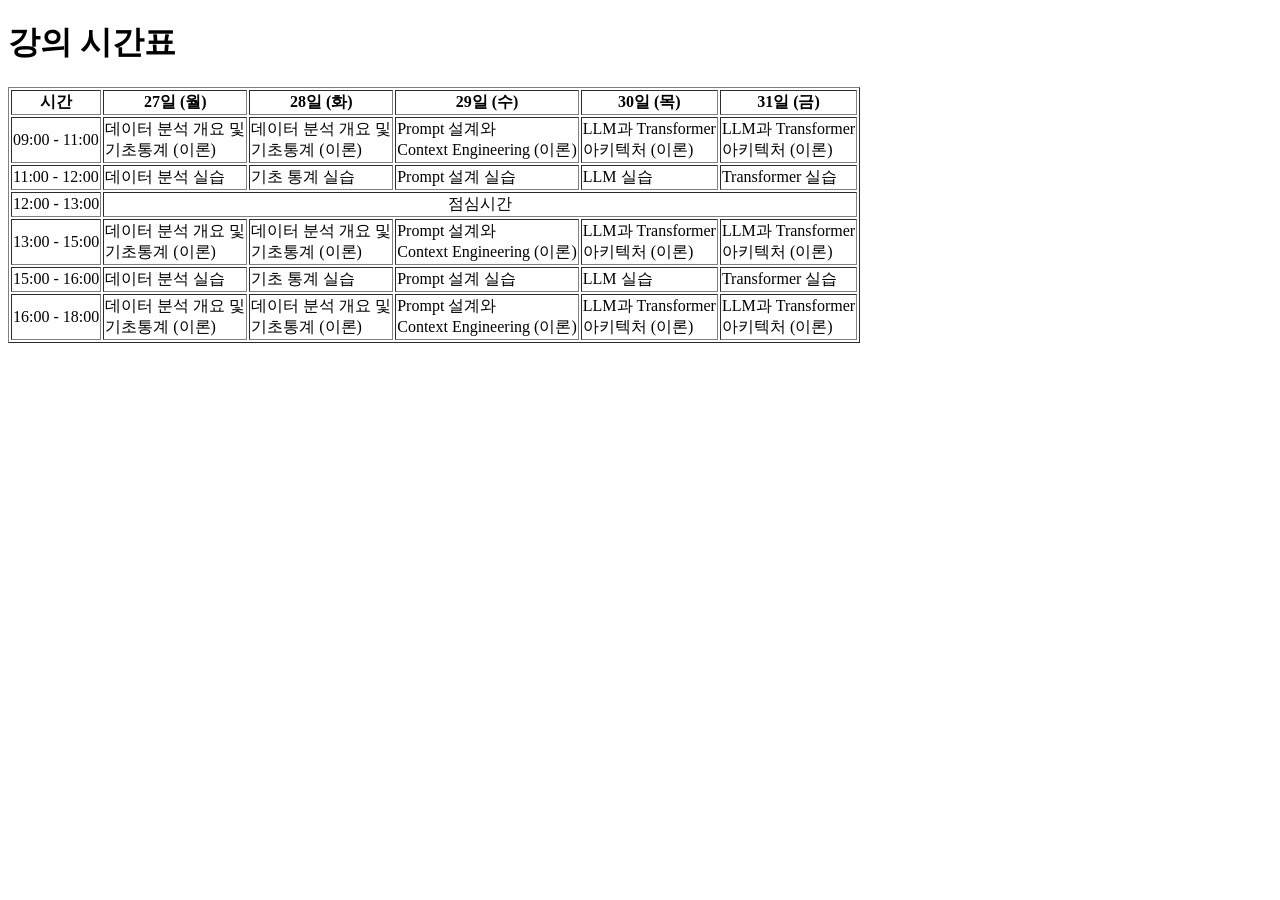
==== html/myClass.html @ 4093a497 "Add initial HTML files" ====
<!DOCTYPE html>
<html lang="ko">
<head>
  <meta charset="UTF-8">
  <title>강의 시간표</title>
</head>
<body>
  <h1>강의 시간표</h1>

  <table border="1">
    <thead>
      <tr>
        <th>시간</th>
        <th>27일 (월)</th>
        <th>28일 (화)</th>
        <th>29일 (수)</th>
        <th>30일 (목)</th>
        <th>31일 (금)</th>
      </tr>
    </thead>
    <tbody>
      <tr>
        <td>09:00 - 11:00</td>
        <td>데이터 분석 개요 및<br>기초통계 (이론)</td>
        <td>데이터 분석 개요 및<br>기초통계 (이론)</td>
        <td>Prompt 설계와<br>Context Engineering (이론)</td>
        <td>LLM과 Transformer<br>아키텍처 (이론)</td>
        <td>LLM과 Transformer<br>아키텍처 (이론)</td>
      </tr>
      <tr>
        <td>11:00 - 12:00</td>
        <td>데이터 분석 실습</td>
        <td>기초 통계 실습</td>
        <td>Prompt 설계 실습</td>
        <td>LLM 실습</td>
        <td>Transformer 실습</td>
      </tr>
      <tr>
        <td>12:00 - 13:00</td>
        <td colspan="5" align="center">점심시간</td>
      </tr>
      <tr>
        <td>13:00 - 15:00</td>
        <td>데이터 분석 개요 및<br>기초통계 (이론)</td>
        <td>데이터 분석 개요 및<br>기초통계 (이론)</td>
        <td>Prompt 설계와<br>Context Engineering (이론)</td>
        <td>LLM과 Transformer<br>아키텍처 (이론)</td>
        <td>LLM과 Transformer<br>아키텍처 (이론)</td>
      </tr>
      <tr>
        <td>15:00 - 16:00</td>
        <td>데이터 분석 실습</td>
        <td>기초 통계 실습</td>
        <td>Prompt 설계 실습</td>
        <td>LLM 실습</td>
        <td>Transformer 실습</td>
      </tr>
      <tr>
        <td>16:00 - 18:00</td>
        <td>데이터 분석 개요 및<br>기초통계 (이론)</td>
        <td>데이터 분석 개요 및<br>기초통계 (이론)</td>
        <td>Prompt 설계와<br>Context Engineering (이론)</td>
        <td>LLM과 Transformer<br>아키텍처 (이론)</td>
        <td>LLM과 Transformer<br>아키텍처 (이론)</td>
      </tr>
    </tbody>
  </table>
</body>
</html>
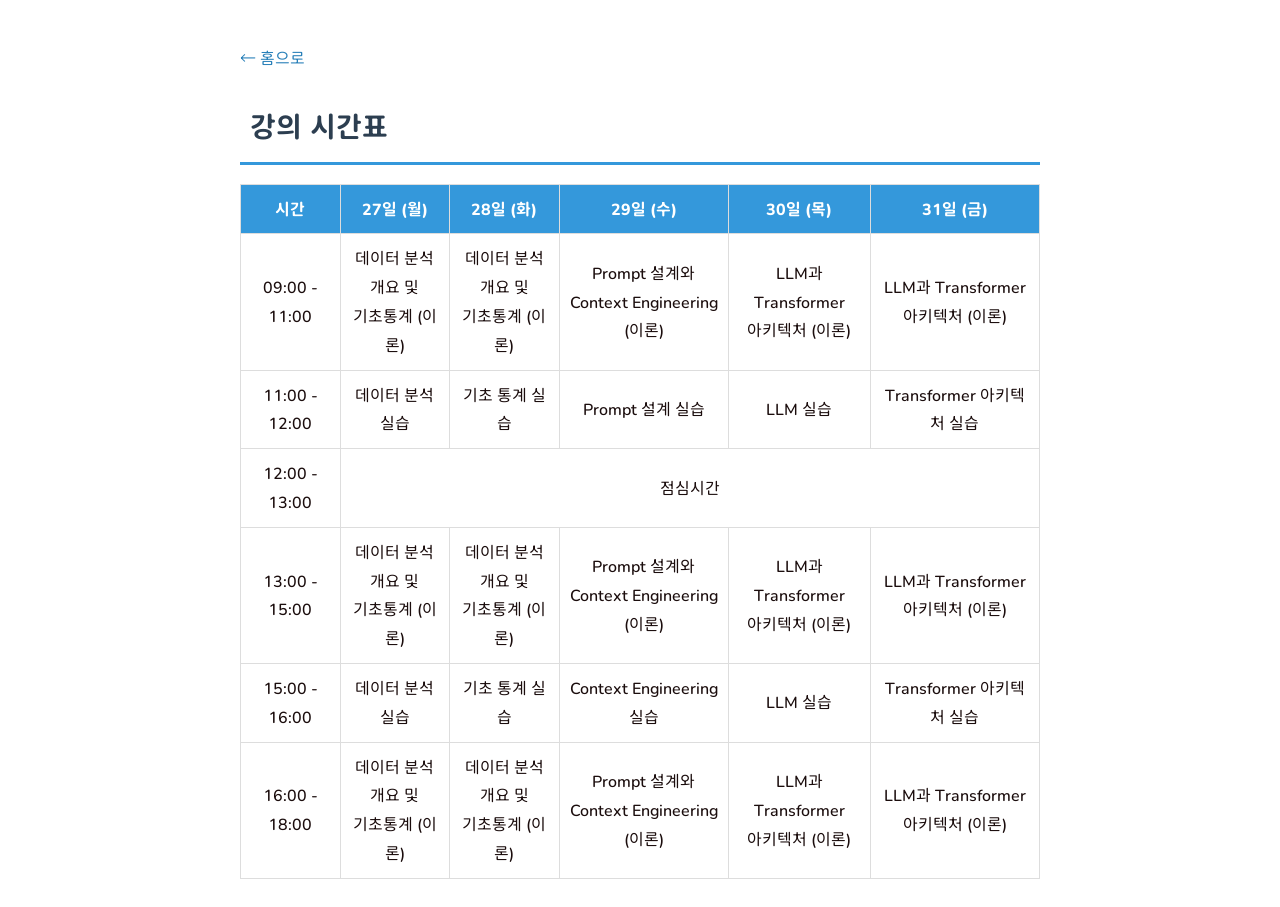
==== commit f266ad50: "Style all pages with Google Fonts, container layout, form styling, and home navigation links" ====
--- a/html/myClass.html
+++ b/html/myClass.html
@@ -2,68 +2,75 @@
 <html lang="ko">
 <head>
   <meta charset="UTF-8">
+  <link rel="preconnect" href="https://fonts.googleapis.com">
+  <link rel="preconnect" href="https://fonts.gstatic.com" crossorigin>
+  <link href="https://fonts.googleapis.com/css2?family=Chiron+GoRound+TC&display=swap" rel="stylesheet">
+  <link rel="stylesheet" href="../css/style.css">
   <title>강의 시간표</title>
 </head>
 <body>
-  <h1>강의 시간표</h1>
+  <div class="container">
+    <p class="home-link"><a href="index.html">← 홈으로</a></p>
+    <h1>강의 시간표</h1>
 
-  <table border="1">
-    <thead>
-      <tr>
-        <th>시간</th>
-        <th>27일 (월)</th>
-        <th>28일 (화)</th>
-        <th>29일 (수)</th>
-        <th>30일 (목)</th>
-        <th>31일 (금)</th>
-      </tr>
-    </thead>
-    <tbody>
-      <tr>
-        <td>09:00 - 11:00</td>
-        <td>데이터 분석 개요 및<br>기초통계 (이론)</td>
-        <td>데이터 분석 개요 및<br>기초통계 (이론)</td>
-        <td>Prompt 설계와<br>Context Engineering (이론)</td>
-        <td>LLM과 Transformer<br>아키텍처 (이론)</td>
-        <td>LLM과 Transformer<br>아키텍처 (이론)</td>
-      </tr>
-      <tr>
-        <td>11:00 - 12:00</td>
-        <td>데이터 분석 실습</td>
-        <td>기초 통계 실습</td>
-        <td>Prompt 설계 실습</td>
-        <td>LLM 실습</td>
-        <td>Transformer 실습</td>
-      </tr>
-      <tr>
-        <td>12:00 - 13:00</td>
-        <td colspan="5" align="center">점심시간</td>
-      </tr>
-      <tr>
-        <td>13:00 - 15:00</td>
-        <td>데이터 분석 개요 및<br>기초통계 (이론)</td>
-        <td>데이터 분석 개요 및<br>기초통계 (이론)</td>
-        <td>Prompt 설계와<br>Context Engineering (이론)</td>
-        <td>LLM과 Transformer<br>아키텍처 (이론)</td>
-        <td>LLM과 Transformer<br>아키텍처 (이론)</td>
-      </tr>
-      <tr>
-        <td>15:00 - 16:00</td>
-        <td>데이터 분석 실습</td>
-        <td>기초 통계 실습</td>
-        <td>Prompt 설계 실습</td>
-        <td>LLM 실습</td>
-        <td>Transformer 실습</td>
-      </tr>
-      <tr>
-        <td>16:00 - 18:00</td>
-        <td>데이터 분석 개요 및<br>기초통계 (이론)</td>
-        <td>데이터 분석 개요 및<br>기초통계 (이론)</td>
-        <td>Prompt 설계와<br>Context Engineering (이론)</td>
-        <td>LLM과 Transformer<br>아키텍처 (이론)</td>
-        <td>LLM과 Transformer<br>아키텍처 (이론)</td>
-      </tr>
-    </tbody>
-  </table>
+    <table border="1">
+      <thead>
+        <tr>
+          <th>시간</th>
+          <th>27일 (월)</th>
+          <th>28일 (화)</th>
+          <th>29일 (수)</th>
+          <th>30일 (목)</th>
+          <th>31일 (금)</th>
+        </tr>
+      </thead>
+      <tbody>
+        <tr>
+          <td>09:00 - 11:00</td>
+          <td>데이터 분석 개요 및<br>기초통계 (이론)</td>
+          <td>데이터 분석 개요 및<br>기초통계 (이론)</td>
+          <td>Prompt 설계와<br>Context Engineering (이론)</td>
+          <td>LLM과 Transformer<br>아키텍처 (이론)</td>
+          <td>LLM과 Transformer<br>아키텍처 (이론)</td>
+        </tr>
+        <tr>
+          <td>11:00 - 12:00</td>
+          <td>데이터 분석 실습</td>
+          <td>기초 통계 실습</td>
+          <td>Prompt 설계 실습</td>
+          <td>LLM 실습</td>
+          <td>Transformer 아키텍처 실습</td>
+        </tr>
+        <tr>
+          <td>12:00 - 13:00</td>
+          <td colspan="5" align="center">점심시간</td>
+        </tr>
+        <tr>
+          <td>13:00 - 15:00</td>
+          <td>데이터 분석 개요 및<br>기초통계 (이론)</td>
+          <td>데이터 분석 개요 및<br>기초통계 (이론)</td>
+          <td>Prompt 설계와<br>Context Engineering (이론)</td>
+          <td>LLM과 Transformer<br>아키텍처 (이론)</td>
+          <td>LLM과 Transformer<br>아키텍처 (이론)</td>
+        </tr>
+        <tr>
+          <td>15:00 - 16:00</td>
+          <td>데이터 분석 실습</td>
+          <td>기초 통계 실습</td>
+          <td>Context Engineering 실습</td>
+          <td>LLM 실습</td>
+          <td>Transformer 아키텍처 실습</td>
+        </tr>
+        <tr>
+          <td>16:00 - 18:00</td>
+          <td>데이터 분석 개요 및<br>기초통계 (이론)</td>
+          <td>데이터 분석 개요 및<br>기초통계 (이론)</td>
+          <td>Prompt 설계와<br>Context Engineering (이론)</td>
+          <td>LLM과 Transformer<br>아키텍처 (이론)</td>
+          <td>LLM과 Transformer<br>아키텍처 (이론)</td>
+        </tr>
+      </tbody>
+    </table>
+  </div>
 </body>
 </html>
--- a/css/style.css
+++ b/css/style.css
@@ -0,0 +1,122 @@
+body {
+  font-family: 'Chiron GoRound TC', sans-serif;
+  line-height: 1.8;
+  color: #1b0d0d;
+  background-color: #ffffff;
+}
+
+h1 {
+  color: #2c3e50;
+  font-size: 28px;
+  padding: 10px;
+  border-bottom: 3px solid #3498db;
+}
+
+h2 {
+  color: #2c3e50;
+  font-size: 20px;
+  padding: 6px 10px;
+  border-left: 6px solid #3498db;
+}
+
+a {
+  color: #2980b9;
+  text-decoration: none;
+}
+
+a:hover {
+  text-decoration: underline;
+}
+
+.container {
+  max-width: 800px;
+  margin: 0 auto;
+  padding: 20px;
+  background-color: #ffffff;
+}
+
+.trip-card {
+  background-color: #eef6fb;
+  border: 1px solid #cce3f0;
+  border-radius: 8px;
+  padding: 12px;
+  margin: 8px 0 24px;
+}
+
+table {
+  width: 100%;
+  border-collapse: collapse;
+}
+
+th, td {
+  padding: 10px;
+  border: 1px solid #dddddd;
+  text-align: center;
+}
+
+th {
+  background-color: #3498db;
+  color: #ffffff;
+}
+
+input[type="text"],
+input[type="password"],
+input[type="date"],
+select,
+textarea {
+  font-size: 16px;
+  padding: 10px;
+  margin-top: 4px;
+  margin-bottom: 12px;
+  border: 1px solid #cccccc;
+  border-radius: 4px;
+  width: 250px;
+  box-sizing: border-box;
+}
+
+textarea {
+  width: 100%;
+}
+
+fieldset {
+  border: 2px solid #3498db;
+  border-radius: 10px;
+  padding: 20px;
+  margin-bottom: 20px;
+  background-color: #f9fbfd;
+}
+
+legend {
+  font-weight: bold;
+  font-size: 18px;
+  color: #2c3e50;
+  padding: 0 10px;
+}
+
+input[type="submit"],
+input[type="reset"] {
+  font-size: 16px;
+  padding: 10px 24px;
+  border: none;
+  border-radius: 6px;
+  cursor: pointer;
+  margin-right: 10px;
+}
+
+input[type="submit"] {
+  background-color: #3498db;
+  color: #ffffff;
+}
+
+input[type="submit"]:hover {
+  background-color: #2980b9;
+}
+
+input[type="reset"] {
+  background-color: #e0e0e0;
+  color: #333333;
+}
+
+input[type="reset"]:hover {
+  background-color: #cccccc;
+}
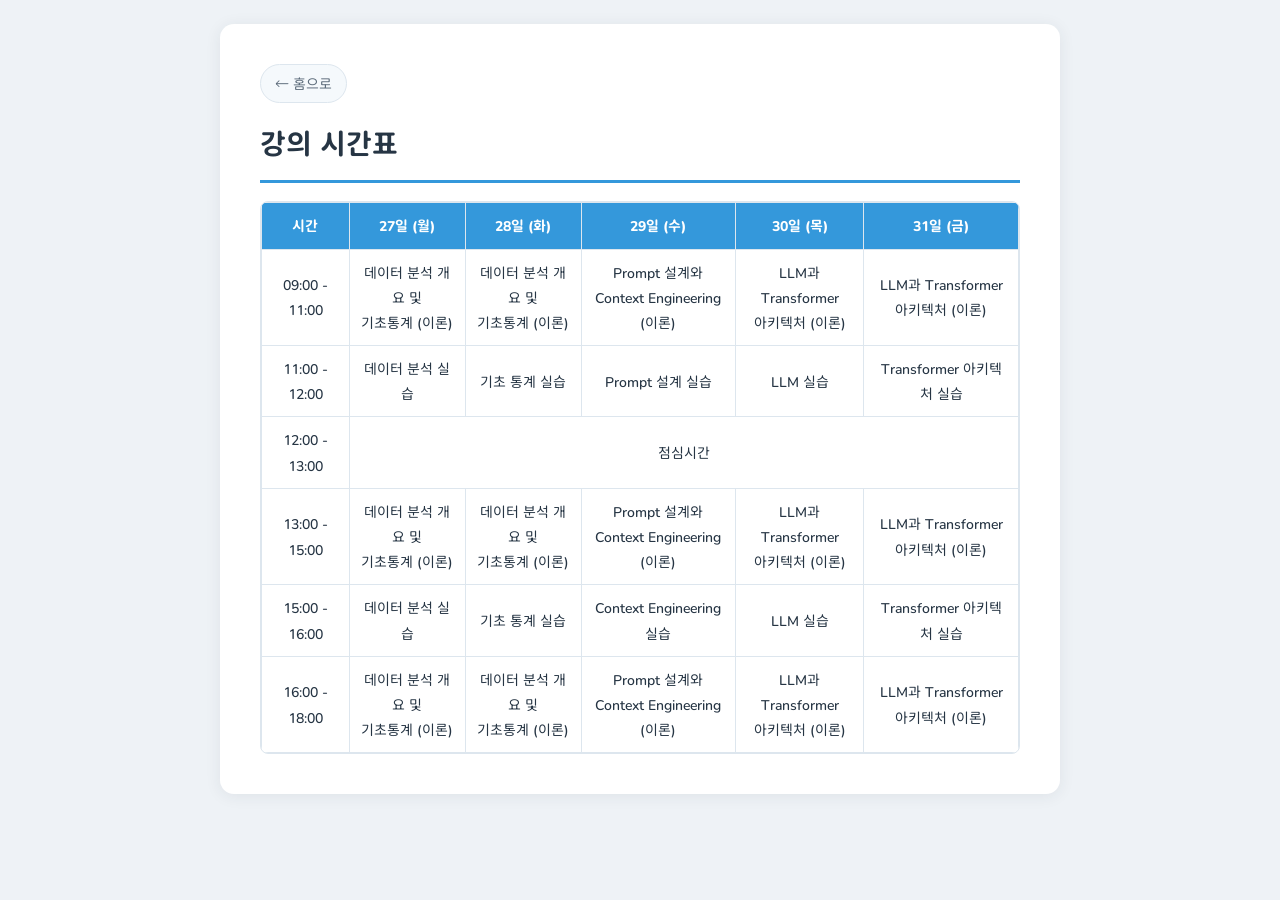
==== commit dbe1e55c: "Redesign UI with content-focused layout, refined responsive breakpoints, and a cleaner sign-up form" ====
--- a/html/myClass.html
+++ b/html/myClass.html
@@ -13,6 +13,7 @@
     <p class="home-link"><a href="index.html">← 홈으로</a></p>
     <h1>강의 시간표</h1>
 
+    <div class="table-wrapper">
     <table border="1">
       <thead>
         <tr>
@@ -71,6 +72,7 @@
         </tr>
       </tbody>
     </table>
+    </div>
   </div>
 </body>
 </html>
--- a/css/style.css
+++ b/css/style.css
@@ -1,26 +1,66 @@
+:root {
+  --color-primary: #3498db;
+  --color-primary-dark: #2980b9;
+  --color-text: #263544;
+  --color-text-muted: #5c6b7a;
+  --color-bg: #eef2f6;
+  --color-surface: #ffffff;
+  --color-surface-alt: #f5f9fc;
+  --color-border: #dde6ee;
+  --radius-lg: 14px;
+  --radius-md: 8px;
+  --radius-sm: 5px;
+}
+
+* {
+  box-sizing: border-box;
+}
+
 body {
   font-family: 'Chiron GoRound TC', sans-serif;
   line-height: 1.8;
-  color: #1b0d0d;
-  background-color: #ffffff;
+  color: var(--color-text);
+  background-color: var(--color-bg);
+  margin: 0;
+  padding: 24px 16px;
+}
+
+.container {
+  max-width: 840px;
+  margin: 0 auto;
+  padding: clamp(20px, 4vw, 40px);
+  background-color: var(--color-surface);
+  border-radius: var(--radius-lg);
+  box-shadow: 0 2px 16px rgba(38, 53, 68, 0.08);
 }
 
 h1 {
-  color: #2c3e50;
-  font-size: 28px;
-  padding: 10px;
-  border-bottom: 3px solid #3498db;
+  color: var(--color-text);
+  font-size: clamp(22px, 4vw, 28px);
+  padding-bottom: 10px;
+  margin-top: 0;
+  border-bottom: 3px solid var(--color-primary);
+  animation: fadeIn 1.2s ease-in;
 }
 
 h2 {
-  color: #2c3e50;
-  font-size: 20px;
-  padding: 6px 10px;
-  border-left: 6px solid #3498db;
+  color: var(--color-text);
+  font-size: clamp(17px, 3vw, 20px);
+  padding: 4px 0 4px 12px;
+  border-left: 5px solid var(--color-primary);
+}
+
+h3 {
+  color: var(--color-text);
+  font-size: 16px;
+}
+
+p {
+  color: var(--color-text-muted);
 }
 
 a {
-  color: #2980b9;
+  color: var(--color-primary-dark);
   text-decoration: none;
 }
 
@@ -28,36 +68,71 @@
   text-decoration: underline;
 }
 
-.container {
-  max-width: 800px;
-  margin: 0 auto;
-  padding: 20px;
-  background-color: #ffffff;
-}
-
-.trip-card {
-  background-color: #eef6fb;
-  border: 1px solid #cce3f0;
-  border-radius: 8px;
-  padding: 12px;
-  margin: 8px 0 24px;
+.home-link {
+  margin-top: 0;
+  margin-bottom: 16px;
+}
+
+.home-link a {
+  display: inline-block;
+  padding: 6px 14px;
+  background-color: var(--color-surface-alt);
+  border: 1px solid var(--color-border);
+  border-radius: 999px;
+  font-size: 14px;
+  color: var(--color-text-muted);
+  transition: background-color 0.3s ease, color 0.3s ease;
+}
+
+.home-link a:hover {
+  background-color: var(--color-primary);
+  color: #ffffff;
+  text-decoration: none;
+}
+
+header p {
+  animation: fadeIn 1.6s ease-in;
+}
+
+@keyframes fadeIn {
+  from {
+    opacity: 0;
+    transform: translateY(-16px);
+  }
+  to {
+    opacity: 1;
+    transform: translateY(0);
+  }
+}
+
+/* ── 표 ───────────────────────────── */
+
+.table-wrapper {
+  overflow-x: auto;
+  border-radius: var(--radius-md);
+  border: 1px solid var(--color-border);
 }
 
 table {
   width: 100%;
+  min-width: 600px;
   border-collapse: collapse;
 }
 
 th, td {
   padding: 10px;
-  border: 1px solid #dddddd;
+  border: 1px solid var(--color-border);
   text-align: center;
+  font-size: 14px;
 }
 
 th {
-  background-color: #3498db;
+  background-color: var(--color-primary);
   color: #ffffff;
-}
+  white-space: nowrap;
+}
+
+/* ── 폼 ───────────────────────────── */
 
 input[type="text"],
 input[type="password"],
@@ -68,28 +143,154 @@
   padding: 10px;
   margin-top: 4px;
   margin-bottom: 12px;
-  border: 1px solid #cccccc;
-  border-radius: 4px;
-  width: 250px;
+  border: 1px solid var(--color-border);
+  border-radius: var(--radius-sm);
+  width: 100%;
+  max-width: 300px;
   box-sizing: border-box;
 }
 
 textarea {
-  width: 100%;
+  max-width: 100%;
+  width: 100%;
+}
+
+/* ── 폼 행 정렬 ───────────────────── */
+
+.form-row {
+  display: flex;
+  align-items: center;
+  flex-wrap: wrap;
+  gap: 10px;
+  margin-bottom: 10px;
+}
+
+.form-row-top {
+  align-items: flex-start;
+}
+
+.form-row > label:first-child {
+  min-width: 100px;
+  flex-shrink: 0;
+  color: var(--color-text);
+  font-weight: 500;
+}
+
+.form-row input,
+.form-row select,
+.form-row .password-wrapper,
+.form-row .email-group {
+  margin: 0;
+}
+
+.form-hint {
+  margin: -4px 0 12px 110px;
+  font-size: 13px;
+  min-height: 16px;
+}
+
+.inline-options {
+  display: flex;
+  align-items: center;
+  flex-wrap: wrap;
+  gap: 4px 10px;
+}
+
+.inline-options label {
+  margin-right: 12px;
+}
+
+.inline-options.stacked {
+  flex-direction: column;
+  align-items: flex-start;
+  gap: 6px;
+}
+
+.checkbox-item {
+  display: flex;
+  align-items: center;
+  gap: 6px;
+}
+
+.checkbox-item label {
+  margin-right: 0;
+}
+
+/* ── 비밀번호 표시 토글 ───────────── */
+
+.password-wrapper {
+  position: relative;
+  width: 100%;
+  max-width: 300px;
+}
+
+.password-wrapper input {
+  width: 100%;
+  max-width: none;
+  padding-right: 40px;
+}
+
+.password-toggle {
+  position: absolute;
+  right: 6px;
+  top: 50%;
+  transform: translateY(-50%);
+  width: auto;
+  padding: 4px;
+  margin: 0;
+  border: none;
+  background: none;
+  display: flex;
+  align-items: center;
+  justify-content: center;
+  color: #9aa7b3;
+  cursor: pointer;
+}
+
+.password-toggle:hover {
+  color: var(--color-text);
+}
+
+.password-toggle svg {
+  width: 18px;
+  height: 18px;
+  display: block;
+}
+
+/* ── 이메일 3칸 구성 ──────────────── */
+
+.email-group {
+  display: flex;
+  align-items: center;
+  gap: 6px;
+  flex-wrap: wrap;
+}
+
+.email-group input,
+.email-group select {
+  margin: 0;
+  width: auto;
+  max-width: 140px;
+}
+
+.email-group input[readonly] {
+  background-color: #eef1f4;
+  color: var(--color-text-muted);
+  cursor: not-allowed;
 }
 
 fieldset {
-  border: 2px solid #3498db;
-  border-radius: 10px;
+  border: 1px solid var(--color-border);
+  border-radius: var(--radius-md);
   padding: 20px;
   margin-bottom: 20px;
-  background-color: #f9fbfd;
+  background-color: var(--color-surface-alt);
 }
 
 legend {
   font-weight: bold;
   font-size: 18px;
-  color: #2c3e50;
+  color: var(--color-text);
   padding: 0 10px;
 }
 
@@ -98,25 +299,215 @@
   font-size: 16px;
   padding: 10px 24px;
   border: none;
-  border-radius: 6px;
+  border-radius: var(--radius-sm);
   cursor: pointer;
   margin-right: 10px;
+  margin-bottom: 8px;
+  transition: background-color 0.3s ease, color 0.3s ease;
 }
 
 input[type="submit"] {
-  background-color: #3498db;
+  background-color: var(--color-primary);
   color: #ffffff;
 }
 
 input[type="submit"]:hover {
-  background-color: #2980b9;
+  background-color: var(--color-primary-dark);
 }
 
 input[type="reset"] {
-  background-color: #e0e0e0;
-  color: #333333;
+  background-color: #e6e9ec;
+  color: #444444;
 }
 
 input[type="reset"]:hover {
-  background-color: #cccccc;
-}
+  background-color: #d5d9dd;
+}
+
+/* ── 내비게이션 ───────────────────── */
+
+nav ul {
+  display: flex;
+  flex-wrap: wrap;
+  gap: 10px;
+  list-style: none;
+  padding: 0;
+  margin-bottom: 8px;
+}
+
+nav ul li a {
+  display: inline-block;
+  padding: 6px 14px;
+  border-radius: 999px;
+  border: 1px solid var(--color-border);
+  transition: background-color 0.3s ease, color 0.3s ease, border-color 0.3s ease;
+}
+
+nav ul li a:hover {
+  background-color: var(--color-primary);
+  border-color: var(--color-primary);
+  color: #ffffff;
+  text-decoration: none;
+}
+
+/* ── 메인/사이드바 레이아웃 ─────────── */
+
+.content-layout {
+  display: flex;
+  gap: 28px;
+  align-items: flex-start;
+}
+
+.content-layout main {
+  flex: 2;
+  min-width: 0;
+}
+
+.content-layout aside {
+  flex: 1;
+  min-width: 0;
+}
+
+.content-layout main img {
+  max-width: 100%;
+  height: auto;
+  border-radius: var(--radius-md);
+}
+
+aside section {
+  margin-top: 16px;
+  padding-top: 16px;
+  border-top: 1px solid var(--color-border);
+}
+
+aside button,
+#citySelect {
+  display: block;
+  width: 100%;
+  font-size: 15px;
+  padding: 10px 16px;
+  margin-bottom: 8px;
+  border: none;
+  border-radius: var(--radius-sm);
+  cursor: pointer;
+}
+
+aside button {
+  background-color: var(--color-primary);
+  color: #ffffff;
+  transition: background-color 0.3s ease, transform 0.2s ease;
+}
+
+aside button:hover {
+  background-color: var(--color-primary-dark);
+  transform: translateY(-2px);
+}
+
+#citySelect {
+  background-color: var(--color-surface);
+  border: 1px solid var(--color-border);
+}
+
+#weather-box {
+  display: none;
+  min-height: 20px;
+  padding: 14px;
+  border: 1px solid var(--color-border);
+  border-radius: var(--radius-md);
+  background-color: var(--color-surface-alt);
+}
+
+#weather-box p {
+  margin: 4px 0;
+  color: var(--color-text-muted);
+}
+
+#weather-box p:first-child {
+  font-size: 17px;
+  color: var(--color-text);
+}
+
+/* ── 여행 앨범 ────────────────────── */
+
+.trip-grid {
+  display: grid;
+  grid-template-columns: repeat(3, 1fr);
+  gap: 16px;
+}
+
+.trip-item {
+  transition: transform 0.3s ease, box-shadow 0.3s ease;
+  border-radius: var(--radius-md);
+  padding: 10px;
+  background-color: var(--color-surface);
+  border: 1px solid var(--color-border);
+  cursor: pointer;
+}
+
+.trip-item:hover {
+  transform: translateY(-8px);
+  box-shadow: 0 12px 24px rgba(38, 53, 68, 0.18);
+}
+
+.trip-item img {
+  width: 100%;
+  height: auto;
+  border-radius: var(--radius-sm);
+  display: block;
+  margin-bottom: 8px;
+}
+
+.trip-card {
+  text-align: center;
+  background-color: var(--color-surface-alt);
+  border: 1px solid var(--color-border);
+  border-radius: var(--radius-sm);
+  padding: 8px;
+  margin: 0;
+  font-size: 14px;
+}
+
+/* ── 반응형 ───────────────────────── */
+
+@media (max-width: 900px) {
+  .content-layout {
+    flex-direction: column;
+  }
+
+  .content-layout main,
+  .content-layout aside {
+    width: 100%;
+  }
+}
+
+@media (max-width: 640px) {
+  body {
+    padding: 12px 8px;
+  }
+
+  nav ul {
+    flex-direction: column;
+  }
+
+  nav ul li a {
+    display: block;
+    text-align: center;
+  }
+
+  .trip-grid {
+    grid-template-columns: repeat(2, 1fr);
+  }
+
+  input[type="text"],
+  input[type="password"],
+  input[type="date"],
+  select {
+    max-width: 100%;
+  }
+}
+
+@media (max-width: 420px) {
+  .trip-grid {
+    grid-template-columns: 1fr;
+  }
+}
